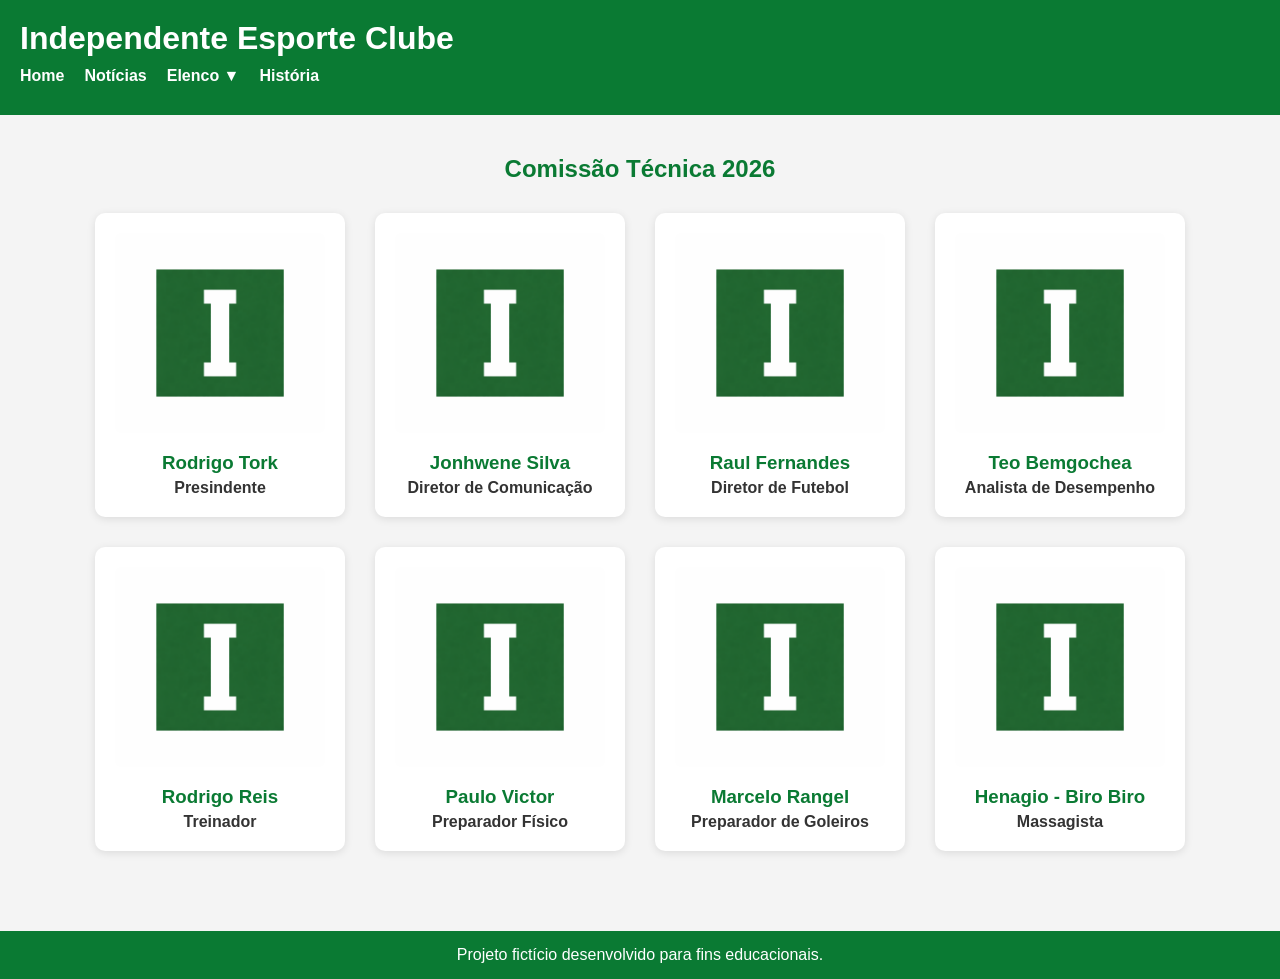
==== pages/comitecnica.html @ 291b35a0 "ajustes no css" ====
<!DOCTYPE html>
<html lang="pt-br">
<head>
    <meta charset="UTF-8">
    <meta name="viewport" content="width=device-width, initial-scale=1.0">
    <link rel="stylesheet" href="/css/style.css">
    <link rel="shortcut icon" href="/assets/icons/icone.ico" type="image/x-icon">
    <title>Comissão Técnica - Portal Independente</title>
</head>
<body>
    <header>
        <div class="logo">
            <h1>Independente Esporte Clube</h1>
        </div>

        <nav>
            <ul>
                <li><a href="index.html">Home</a></li>
                <li><a href="noticias.html">Notícias</a></li>
                <li class="dropdown">
                    <a href="#">Elenco ▼</a>

                    <ul class="submenu">
                        <li><a href="jogadores.html">Jogadores</a></li>
                    </ul>
                </li>
                <li><a href="historia.html">História</a></li>
            </ul>
        </nav>
    </header>

    <section class="tecnica">
        <h2>Comissão Técnica 2026</h2>

        <div class="container-tecnica">
            <div class="card-tecnica">
                <img src="/assets/imagens/foto1.png" alt="presidente">
                <h3>Rodrigo Tork</h3>
                <span>Presindente</span>
            </div>

            <div class="card-tecnica">
                <img src="/assets/imagens/foto1.png" alt="equipe">
                <h3>Jonhwene Silva</h3>
                <span>Diretor de Comunicação</span>
            </div>

            <div class="card-tecnica">
                <img src="/assets/imagens/foto1.png" alt="equipe">
                <h3>Raul Fernandes</h3>
                <span>Diretor de Futebol</span>
            </div>

            <div class="card-tecnica">
                <img src="/assets/imagens/foto1.png" alt="equipe">
                <h3>Teo Bemgochea</h3>
                <span>Analista de Desempenho</span>
            </div>

            <div class="card-tecnica">
                <img src="/assets/imagens/foto1.png" alt="equipe">
                <h3>Rodrigo Reis</h3>
                <span>Treinador</span>
            </div>

            <div class="card-tecnica">
                <img src="/assets/imagens/foto1.png" alt="equipe">
                <h3>Paulo Victor</h3>
                <span>Preparador Físico</span>
            </div>

            <div class="card-tecnica">
                <img src="/assets/imagens/foto1.png" alt="equipe">
                <h3>Marcelo Rangel</h3>
                <span>Preparador de Goleiros</span>
            </div>

            <div class="card-tecnica">
                <img src="/assets/imagens/foto1.png" alt="equipe">
                <h3>Henagio - Biro Biro</h3>
                <span>Massagista</span>
            </div>
        </div>
    </section>

    <footer>
        <p>Projeto fictício desenvolvido para fins educacionais.</p>
    </footer>
</body>
</html>
---- css/style.css ----
* {
    margin: 0px;
    padding: 0px;
    box-sizing: border-box;
}

body {
    font-family: Arial, Helvetica, sans-serif;
    background-color: #f4f4f4;
    color: #333;
}

header {
    background-color: #0a7a33;
    color: #ffff;
    padding: 20px;
}

header h1 {
    margin-bottom: 10px;
}

nav ul{
    list-style: none;
    display: flex;
    gap: 20px;
}

nav a {
    text-decoration: none;
    color: #ffff;
    font-weight: bold;
}

nav a:hover {
    text-decoration: underline;
}

.dropdown {
    position: relative;
    padding-bottom: 10px;
}

.submenu {
    position: absolute;
    top: 100%;
    left: 0;
    background-color: #ffff;
    border-radius: 15px;
    list-style: none;
    padding: 20px;
    display: none;
    width: 200px;
}

.submenu li {
    margin-bottom: 15px;
}

.submenu li:last-child {
    margin-bottom: 0;
}

.submenu a {
    color: #0a7a33;
    text-decoration: none;
    font-weight: bold;
}

/* Mostrar menu ao passar o mouse */
.dropdown:hover .submenu {
    display: block;
}

.dropdown a {
    position: relative;
}


.banner {
    background-color: #e5ebe649;
    padding: 40px;
    text-align: center;
}

.banner h2 {
    color: #0a7a33;
    margin-bottom: 10px;
}

.proximo-jogo {
    background-color: #ffff;
    margin: 30px;
    padding: 20px;
    border-left: 5px solid #0a7a33;
    box-shadow: 0 2px 5px rgba(0,0,0,0.1);
}

.proximo-jogo:hover {
    border-left: 20px solid #0a7a33;
    transition: 0.3s;
}

.noticias {
    padding: 30px;
}

.noticias h2, .elenco h2, .tecnica h2 {
    margin-bottom: 20px;
    color: #0a7a33;
}

#container-noticias {
    display: flex;
    gap: 20px;
    flex-wrap: wrap;
}

.card {
    background-color: #ffff;
    width: 300px;
    padding: 15px;
    border-radius: 8px;
    box-shadow: 0 2px 8px rgba(0,0,0,0.1);
    transition: 0.3s;
}

.card:hover {
    transform: translateY(-5px);
}

.card h3 {
    margin-bottom: 10px;
    color: #0a7a33;
}

.card p {
    font-size: 14px;
}

.card img {
    width: 100%;
    height: 200px;
    object-fit: cover;
}

.elenco, .tecnica {
    padding: 40px;
    text-align: center;
}

.container-elenco, .container-tecnica {
    display: flex;
    justify-content: center;
    gap: 30px;
    flex-wrap: wrap;
    margin-top: 30px;
}

.card-jogador, .card-tecnica {
    background-color: #ffff;
    width: 250px;
    padding: 20px;
    border-radius: 10px;
    box-shadow: 0 2px 8px rgba(0,0,0,0.1);
    transition: 0.3s;
}

.card-jogador:hover, .card-tecnica:hover {
    transform: translateY(-5px);
}

.card-jogador img, .card-tecnica img {
    width: 100%;
    height: 200px;
    object-fit: cover;
    border-radius: 8px;
    margin-bottom: 15px;
}

.card-jogador h3, .card-tecnica h3 {
    color: #0a7a33;
    margin-bottom: 5px;
}

.card-jogador span, .card-tecnica span {
    display: block;
    margin-top: 5px;
    font-weight: bold;
}

main {
    min-width: 300px;
    max-width: 1000px;
    background-color: white;
    margin: auto;
    padding: 20px;
    margin-bottom: 30px;
    box-shadow: 0px 0px 10px rgba(0, 0, 0, 0.1);
    border-bottom-left-radius: 10px;
    border-bottom-right-radius: 10px;
}

main h2 {
    color: #0a7a33;
    font-size: 1.3em;
    font-family: Arial, Helvetica, sans-serif;
    text-indent: 8px;
}

main p {
    text-indent: 30px;
    text-align: justify;
    padding: 15px 0px 15px 0px;
    font-size: 1em;
    line-height: 2em;
}

main strong {
    color: #0a7a33;
    font-weight: bold;
}

main ol {
    padding-bottom: 5px;
    padding-left: 25px;
}

.redes a{
    font-size: 24px;
    color: white;
    margin: 10px;
}

footer {
    background-color: #0a7a33;
    color: #ffff;
    text-align: center;
    padding: 15px;
    margin-top: 40px;
}
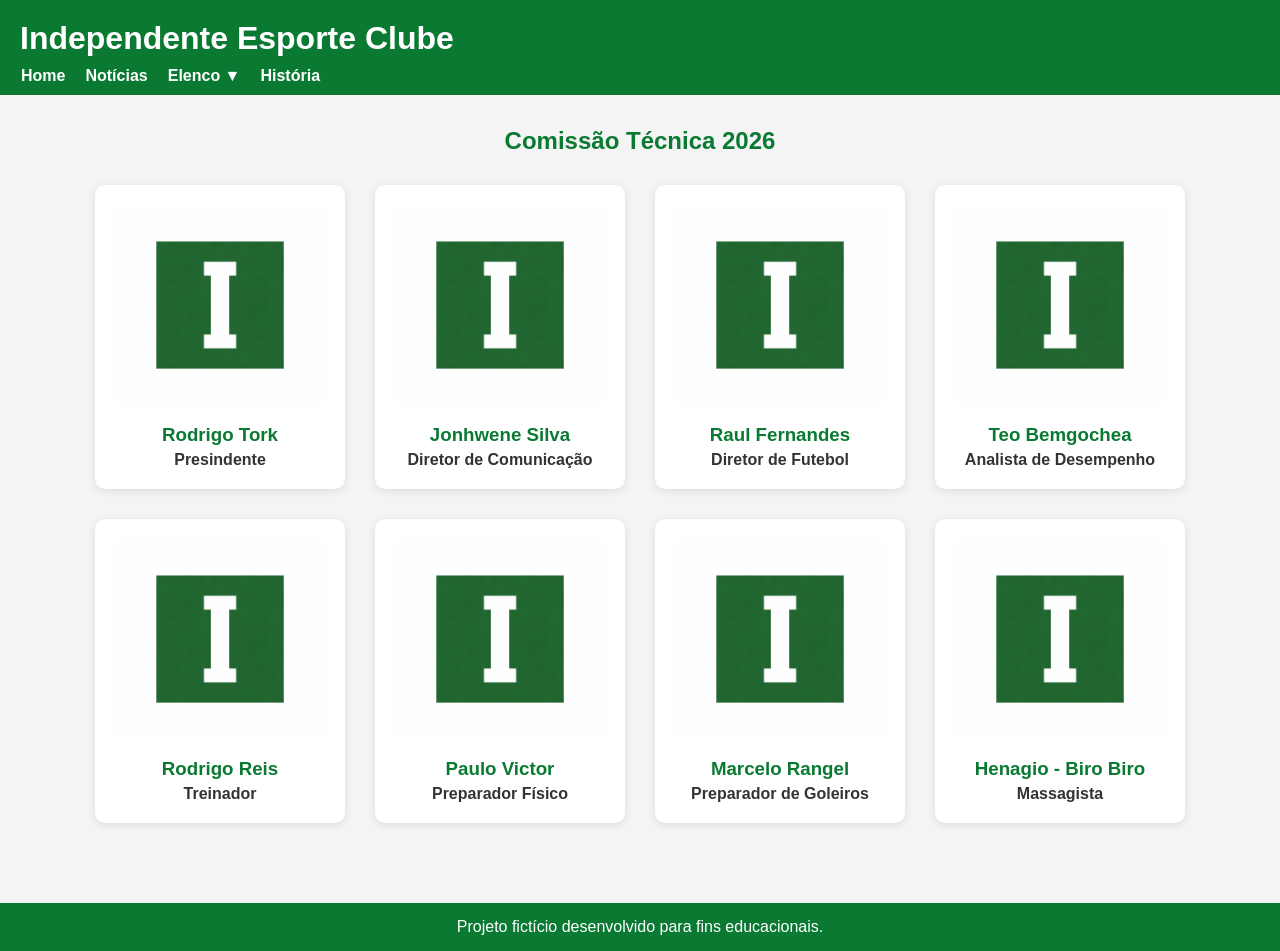
==== commit f54c25bd: "melhorias no mobile" ====
--- a/pages/comitecnica.html
+++ b/pages/comitecnica.html
@@ -13,8 +13,10 @@
             <h1>Independente Esporte Clube</h1>
         </div>
 
+        <button class="menu-toggle">☰</button>
+
         <nav>
-            <ul>
+            <ul class="menu">
                 <li><a href="index.html">Home</a></li>
                 <li><a href="noticias.html">Notícias</a></li>
                 <li class="dropdown">
--- a/css/style.css
+++ b/css/style.css
@@ -1,83 +1,70 @@
-
+/* RESET */
 * {
     margin: 0px;
     padding: 0px;
     box-sizing: border-box;
 }
 
+/* HEADER */
+header {
+    background-color: #0a7a33;
+    color: #ffff;
+    padding: 20px;
+}
+
+header h1 {
+    margin-bottom: 10px;
+}
+
+/* MENU */
+nav ul{
+    list-style: none;
+    display: flex;
+    gap: 10px;
+}
+
+nav a {
+    text-decoration: none;
+    color: #ffff;
+    font-weight: bold;
+}
+
+nav a:hover {
+    text-decoration: underline;
+}
+
+.submenu{
+    display:block;
+}
+
+.menu {
+    display: none;
+    flex-direction: column;
+    background: #0a7a33;
+    position: absolute;
+    width: 100%;
+    left: 0;
+    padding-left: 21px;
+}
+
+.menu.active {
+    display: flex;
+}
+
+.menu-toggle {
+    font-size: 24px;
+    background: none;
+    border: none;
+    cursor: pointer;
+}
+
+/* CARDS */
 body {
     font-family: Arial, Helvetica, sans-serif;
     background-color: #f4f4f4;
     color: #333;
 }
 
-header {
-    background-color: #0a7a33;
-    color: #ffff;
-    padding: 20px;
-}
-
-header h1 {
-    margin-bottom: 10px;
-}
-
-nav ul{
-    list-style: none;
-    display: flex;
-    gap: 20px;
-}
-
-nav a {
-    text-decoration: none;
-    color: #ffff;
-    font-weight: bold;
-}
-
-nav a:hover {
-    text-decoration: underline;
-}
-
-.dropdown {
-    position: relative;
-    padding-bottom: 10px;
-}
-
-.submenu {
-    position: absolute;
-    top: 100%;
-    left: 0;
-    background-color: #ffff;
-    border-radius: 15px;
-    list-style: none;
-    padding: 20px;
-    display: none;
-    width: 200px;
-}
-
-.submenu li {
-    margin-bottom: 15px;
-}
-
-.submenu li:last-child {
-    margin-bottom: 0;
-}
-
-.submenu a {
-    color: #0a7a33;
-    text-decoration: none;
-    font-weight: bold;
-}
-
-/* Mostrar menu ao passar o mouse */
-.dropdown:hover .submenu {
-    display: block;
-}
-
-.dropdown a {
-    position: relative;
-}
-
-
 .banner {
     background-color: #e5ebe649;
     padding: 40px;
@@ -112,16 +99,18 @@
 }
 
 #container-noticias {
-    display: flex;
+    display: grid;
+    grid-template-columns: 1fr;
     gap: 20px;
-    flex-wrap: wrap;
+    padding: 20px;
 }
 
 .card {
     background-color: #ffff;
-    width: 300px;
+    width: 100%;
     padding: 15px;
     border-radius: 8px;
+    overflow: hidden;
     box-shadow: 0 2px 8px rgba(0,0,0,0.1);
     transition: 0.3s;
 }
@@ -131,17 +120,19 @@
 }
 
 .card h3 {
-    margin-bottom: 10px;
+    padding: 10px;
+    margin: 0;
     color: #0a7a33;
 }
 
 .card p {
+    padding: 0 10px 15px;
     font-size: 14px;
 }
 
 .card img {
     width: 100%;
-    height: 200px;
+    height: 200px; 
     object-fit: cover;
 }
 
@@ -233,10 +224,79 @@
     margin: 10px;
 }
 
+/* FOOTER */
 footer {
     background-color: #0a7a33;
     color: #ffff;
     text-align: center;
     padding: 15px;
     margin-top: 40px;
+}
+
+/* RESPONSIVO-Tablet */
+@media screen and (min-width:768px){
+    #container-noticias{
+        grid-template-columns: 1fr 1fr;
+    }
+}
+
+/* RESPONSIVO-Pc */
+@media screen and (min-width: 1024px) {
+    #container-noticias{
+        grid-template-columns: 1fr 1fr 1fr;
+    }
+
+    nav ul{
+        list-style: none;
+        display: flex;
+        gap: 20px;
+    }
+
+    .dropdown {
+        position: relative;
+        padding-bottom: 10px;
+    }
+
+    .submenu {
+        position: absolute;
+        top: 100%;
+        left: 0;
+        background-color: #ffff;
+        border-radius: 15px;
+        list-style: none;
+        padding: 20px;
+        display: none;
+        width: 200px;
+    }
+
+    .submenu li {
+        margin-bottom: 15px;
+    }
+
+    .submenu li:last-child {
+        margin-bottom: 0;
+    }
+
+    .submenu a {
+        color: #0a7a33;
+        text-decoration: none;
+        font-weight: bold;
+    }
+
+    .dropdown:hover .submenu { /* Mostrar menu ao passar o mouse */
+        display: block;
+    }
+
+    .dropdown a {
+        position: relative;
+    }
+
+    .menu{
+        display: flex;
+        flex-direction: row;
+    }
+
+    .menu-toggle{
+        display: none;
+    }
 }
